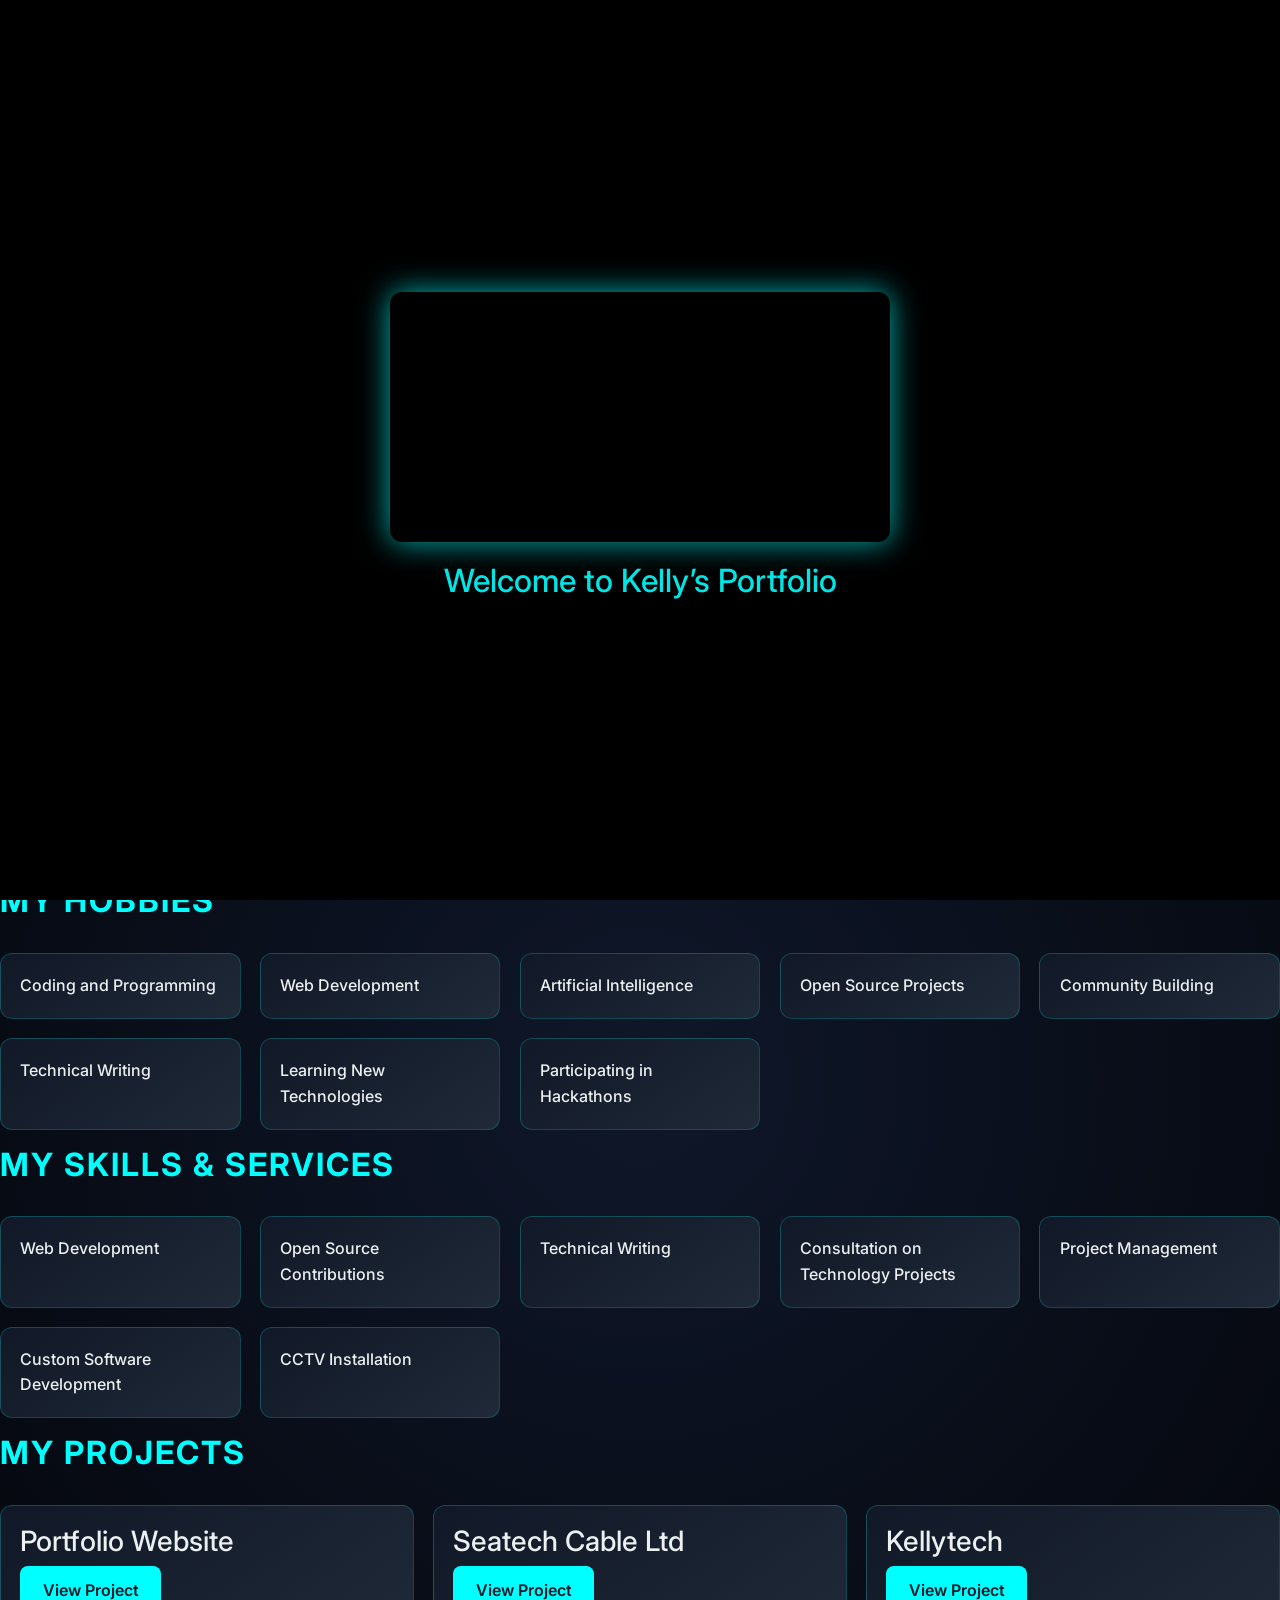
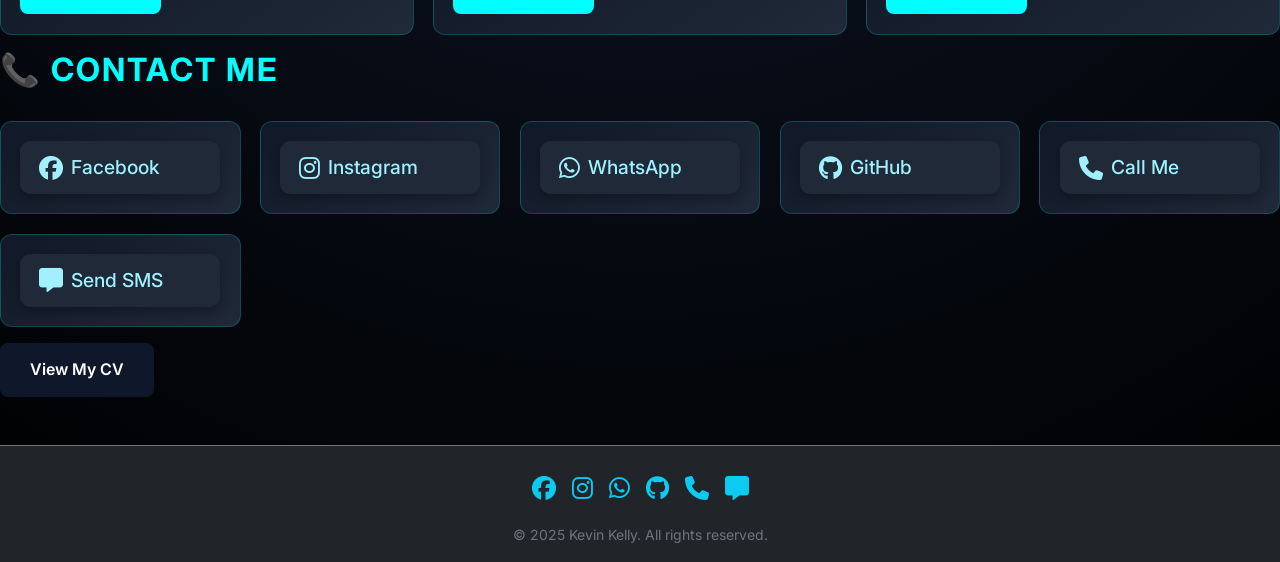
==== index.html @ 948d9d08 "Updated styling and fixed link issues" ====
<!DOCTYPE html>
<html lang="en">

<head>
    <meta charset="UTF-8" />
    <meta name="viewport" content="width=device-width, initial-scale=1.0" />
    <title>Kevin Kelly - Portfolio Home</title>

    <!-- Bootstrap CSS -->
    <link href="https://cdn.jsdelivr.net/npm/bootstrap@5.3.3/dist/css/bootstrap.min.css" rel="stylesheet">

    <!-- Font Awesome -->
    <link rel="stylesheet" href="https://cdnjs.cloudflare.com/ajax/libs/font-awesome/6.7.2/css/all.min.css" />

    <!-- External CSS -->
    <link rel="stylesheet" href="style.css" />
</head>

<body>

    <!-- Header -->
    <header class="header">
  <nav class="navbar navbar-expand-md navbar-dark bg-dark sticky-top">
    <div class="container-fluid">

        <div class="d-flex w-100 justify-content-between align-items-center">
            <div class="navbar-logo">WELCOME TO MY PROFILE</div>

            <button class="navbar-toggler" type="button"
                data-bs-toggle="collapse"
                data-bs-target="#navbarMenu"
                aria-controls="navbarMenu"
                aria-expanded="false"
                aria-label="Toggle navigation">
                <span class="navbar-toggler-icon"></span>
            </button>
        </div>

        <div class="collapse navbar-collapse justify-content-center" id="navbarMenu">
            <ul class="navbar-links navbar-nav mb-2 mb-md-0">
                <li class="nav-item"><a class="nav-link" href="index.html">Home</a></li>
                <li class="nav-item"><a class="nav-link" href="#about">About</a></li>
                <li class="nav-item"><a class="nav-link" href="#service">Services</a></li>
                <li class="nav-item"><a class="nav-link" href="#contact">Contact</a></li>
                <li class="nav-item"><a class="nav-link" href="#projects">Projects</a></li>
            </ul>
        </div>

    </div>
</nav>
    </header>

    <!-- Loading Screen -->
    <div id="loading-screen">
        <video class="rocket-video" autoplay muted playsinline>
            <source src="videos/rocket.mp4" type="video/mp4">
        </video>
        <h2>Welcome to Kelly’s Portfolio</h2>
    </div>

    <!-- Main Content -->
    <div id="main-content">

        <!-- Profile Section -->
        <section class="profile-section">
            <div class="container">
                <div class="ring">
                    <div class="center-image">
                        <img src="./images/kelly.jpg" alt="Kevin Kelly"
                            onerror="this.onerror=null;this.src='https://placehold.co/150x150/0f172a/0ff?text=K.K';">
                    </div>
                    <div class="tech-icons-wrapper">
                        <div class="tech">TW</div>
                        <div class="tech">JS</div>
                        <div class="tech">🐍</div>
                        <div class="tech">dj</div>
                        <div class="tech">⚛️</div>
                        <div class="tech">CSS</div>
                        <div class="tech">HTML</div>
                        <div class="tech">CCTV</div>
                        <div class="tech">React</div>
                    </div>
                </div>
            </div>
            <div class="me-profile">
                <h1>Kevin Kelly</h1>
                <h2 class="tagline">Front-End Developer & <br> CCTV Technician</h2>
                <p>Hello, I'm <strong>Kevin Kelly</strong> — a dedicated student passionate about
                    <strong>Software development</strong> and <strong>CCTV installation</strong>. This portfolio showcases my
                    skills and creativity.</p>
            </div>
        </section>

        <!-- Hobbies Section -->
        <section class="main-content" id="about">
            <h2>My Hobbies</h2>
            <ul>
                <li>Coding and Programming</li>
                <li>Web Development</li>
                <li>Artificial Intelligence</li>
                <li>Open Source Projects</li>
                <li>Community Building</li>
                <li>Technical Writing</li>
                <li>Learning New Technologies</li>
                <li>Participating in Hackathons</li>
            </ul>
        </section>

        <!-- Services Section -->
        <section class="main-content" id="service">
            <h2>My Skills & Services</h2>
            <ul>
                <li>Web Development</li>
                <li>Open Source Contributions</li>
                <li>Technical Writing</li>
                <li>Consultation on Technology Projects</li>
                <li>Project Management</li>
                <li>Custom Software Development</li>
                <li>CCTV Installation</li>
            </ul>
        </section>

        <!-- Projects Section -->
        <section class="main-content" id="projects">
            <h2>My Projects</h2>
            <ul class="project-list">
                <li>
                    <h3>Portfolio Website</h3>
                    <a href="https://danny-portfolio-steel.vercel.app/" class="project-link" target="_blank">View Project</a>
                </li>
                <li>
                    <h3>Seatech Cable Ltd</h3>
                    <a href="https://seatech.vercel.app/index.html" class="project-link" target="_blank">View Project</a>
                </li>
                 <li>
                    <h3>Kellytech</h3>
                    <a href="https://kellytech.vercel.app/index.html" class="project-link" target="_blank">View Project</a>
                </li>
            </ul>
        </section>

        <!-- Contact Section -->
      <section class="main-content" id="contact">
    <h2>📞 Contact Me</h2>

    <ul class="contact-list">
        <li>
            <a href="https://www.facebook.com/share/14JFNyBCnfv/" target="_blank">
                <i class="fa-brands fa-facebook"></i> Facebook
            </a>
        </li>

        <li>
            <a href="https://www.instagram.com/one_like_kelly" target="_blank">
                <i class="fa-brands fa-instagram"></i> Instagram
            </a>
        </li>

        <li>
            <a href="https://wa.me/254714199985" target="_blank">
                <i class="fa-brands fa-whatsapp"></i> WhatsApp
            </a>
        </li>

        <li>
            <a href="https://github.com/kevinkelly0456" target="_blank">
                <i class="fa-brands fa-github"></i> GitHub
            </a>
        </li>

        <li>
            <a href="tel:+254714199985">
                <i class="fa-solid fa-phone"></i> Call Me
            </a>
        </li>

        <li>
            <a href="sms:+254714199985?body=Hello Kevin, I saw your portfolio.">
                <i class="fa-solid fa-message"></i> Send SMS
            </a>
        </li>
    </ul>
</section>

        <!-- CV Button -->
        <section>
            <a href="cv.html" class="btn-cv" target="_blank">View My CV</a>
        </section>

</div> <!-- closes #main-content -->

<footer class="bg-dark text-light pt-4 pb-3 mt-5 border-top border-secondary">
    <div class="container text-center">

        <div class="d-flex flex-wrap justify-content-center gap-3 mb-3">

            <a href="https://www.facebook.com/share/14JFNyBCnfv/" target="_blank" class="text-info fs-4">
                <i class="fa-brands fa-facebook"></i>
            </a>

            <a href="https://www.instagram.com/one_like_kelly" target="_blank" class="text-info fs-4">
                <i class="fa-brands fa-instagram"></i>
            </a>

            <a href="https://wa.me/254714199985" target="_blank" class="text-info fs-4">
                <i class="fa-brands fa-whatsapp"></i>
            </a>

            <a href="https://github.com/kevinkelly0456" target="_blank" class="text-info fs-4">
                <i class="fa-brands fa-github"></i>
            </a>

            <a href="tel:+254714199985" class="text-info fs-4">
                <i class="fa-solid fa-phone"></i>
            </a>

            <a href="sms:+254714199985" class="text-info fs-4">
                <i class="fa-solid fa-message"></i>
            </a>

        </div>

        <p class="small text-secondary mb-0">
            &copy; 2025 Kevin Kelly. All rights reserved.
        </p>

    </div>
</footer>

    </div>

    <!-- Bootstrap JS -->
    <script src="https://cdn.jsdelivr.net/npm/bootstrap@5.3.3/dist/js/bootstrap.bundle.min.js"></script>

    <!-- Tech Icons Ring & Loading Screen -->
    <script>
        document.addEventListener('DOMContentLoaded', () => {
            const techIconsFrame = document.querySelector('.tech-icons-wrapper');
            const techIcons = techIconsFrame.querySelectorAll('.tech');
            const numIcons = techIcons.length;
            const ringRadius = 280 / 2;
            const iconSize = 60;
            const placementRadius = ringRadius - (iconSize / 2) - 5;

            techIcons.forEach((icon, index) => {
                const angle = (index / numIcons) * 2 * Math.PI;
                const x = placementRadius * Math.cos(angle);
                const y = placementRadius * Math.sin(angle);
                icon.style.left = `calc(50% + ${x}px)`;
                icon.style.top = `calc(50% + ${y}px)`;
                icon.style.transform = "translate(-50%, -50%)";
            });
        });

        window.addEventListener("load", () => {
            const loading = document.getElementById("loading-screen");
            const main = document.getElementById("main-content");
            setTimeout(() => {
                loading.style.opacity = 0;
                setTimeout(() => {
                    loading.style.display = "none";
                    main.style.display = "block";
                }, 800);
            }, 3000);
        });
    </script>

</body>
</html>
---- style.css ----
@import url('https://fonts.googleapis.com/css2?family=Inter:wght@300;400;600;700&display=swap');

* {
    margin: 0;
    padding: 0;
    box-sizing: border-box;
}

body {
    background: radial-gradient(circle, #0f172a, #000);
    color: #ecf0f1;
    font-family: 'Inter', sans-serif;
    line-height: 1.6;
    min-height: 100vh;
    display: flex;
    flex-direction: column;
    overflow-x: hidden;
}

/* ================= NAVBAR ================= */

.navbar-logo {
    font-size: 1.8rem;
    font-weight: 700;
    color: #0ff;
}

/* Mobile collapse fix */
@media (max-width: 767px) {
    .navbar-collapse {
        background-color: #212529;
        padding: 1rem;
        text-align: center;
    }
}

/* ================= PROFILE SECTION ================= */

.profile-section {
    padding: 3rem 1rem;
    display: flex;
    flex-direction: column;
    align-items: center;
    gap: 3rem;
}

/* Ring */
.ring {
    position: relative;
    width: 280px;
    height: 280px;
    border-radius: 50%;
    border: 5px solid #0ff;
    display: flex;
    justify-content: center;
    align-items: center;
    box-shadow: 0 0 30px rgba(0, 255, 255, 0.6);
    animation: rotateRing 60s linear infinite;
}

/* Center Image */
.center-image {
    width: 150px;
    height: 150px;
    border-radius: 50%;
    overflow: hidden;
    border: 3px solid #0ff;
    box-shadow: 0 0 20px rgba(0, 255, 255, 0.6);
    z-index: 2;
}

.center-image img {
    width: 100%;
    height: 100%;
    object-fit: cover;
}

/* Tech Icons Around Ring */
.tech-icons-wrapper {
    position: absolute;
    width: 100%;
    height: 100%;
}

.tech {
    position: absolute;
    width: 55px;
    height: 55px;
    background: #0d1b2a;
    border: 2px solid #0ff;
    border-radius: 50%;
    color: #0ff;
    display: flex;
    justify-content: center;
    align-items: center;
    box-shadow: 0 0 15px rgba(0, 255, 255, 0.4);
    font-size: 1.1rem;
    transition: 0.3s ease;
}

.tech:hover {
    transform: scale(1.2);
    box-shadow: 0 0 25px #0ff;
}

/* Equal distribution around ring */
.tech:nth-child(1) { transform: rotate(0deg) translate(140px) rotate(0deg); }
.tech:nth-child(2) { transform: rotate(45deg) translate(140px) rotate(-45deg); }
.tech:nth-child(3) { transform: rotate(90deg) translate(140px) rotate(-90deg); }
.tech:nth-child(4) { transform: rotate(135deg) translate(140px) rotate(-135deg); }
.tech:nth-child(5) { transform: rotate(180deg) translate(140px) rotate(-180deg); }
.tech:nth-child(6) { transform: rotate(225deg) translate(140px) rotate(-225deg); }
.tech:nth-child(7) { transform: rotate(270deg) translate(140px) rotate(-270deg); }
.tech:nth-child(8) { transform: rotate(315deg) translate(140px) rotate(-315deg); }

/* ================= CONTENT SECTIONS ================= */

/* ================= MAIN CONTENT (HOBBIES STYLE) ================= */

.main-content h2 {
    font-size: 2rem;
    font-weight: 700;
    margin-bottom: 2rem;
    text-transform: uppercase;
    letter-spacing: 2px;
    color: #0ff;
}

.main-content ul {
    display: grid;
    grid-template-columns: repeat(auto-fit, minmax(220px, 1fr));
    gap: 1.2rem;
    padding: 0;
    list-style: none;
}

.main-content ul li {
    background: linear-gradient(145deg, #111827, #1f2937);
    padding: 1.2rem;
    border-radius: 12px;
    border: 1px solid rgba(0, 255, 255, 0.2);
    font-weight: 500;
    transition: all 0.3s ease;
    position: relative;
}

.main-content ul li:hover {
    transform: translateY(-6px);
    border-color: #0ff;
    box-shadow: 0 0 20px rgba(0, 255, 255, 0.4);
}

/* ================= LOADING SCREEN ================= */

#loading-screen {
    position: fixed;
    inset: 0;
    background: black;
    display: flex;
    flex-direction: column;
    justify-content: center;
    align-items: center;
    color: #00e6e6;
    z-index: 9999;
    transition: opacity 0.8s ease;
}

.rocket-video {
    width: 500px;
    max-width: 90%;
    border-radius: 12px;
    box-shadow: 0 0 30px rgba(0, 255, 255, 0.7);
    margin-bottom: 20px;
}

/* ================= FOOTER ================= */

footer a {
    transition: 0.3s ease;
}

footer a:hover {
    transform: scale(1.2);
}

/* ================= ANIMATION ================= */

@keyframes rotateRing {
    from { transform: rotate(0deg); }
    to { transform: rotate(360deg); }
}

/* ================= RESPONSIVE ================= */

@media (max-width: 768px) {
    .ring {
        width: 220px;
        height: 220px;
    }

    .center-image {
        width: 120px;
        height: 120px;
    }

    .tech {
        width: 40px;
        height: 40px;
        font-size: 0.9rem;
    }

    .tech:nth-child(1) { transform: rotate(0deg) translate(110px) rotate(0deg); }
    .tech:nth-child(2) { transform: rotate(45deg) translate(110px) rotate(-45deg); }
    .tech:nth-child(3) { transform: rotate(90deg) translate(110px) rotate(-90deg); }
    .tech:nth-child(4) { transform: rotate(135deg) translate(110px) rotate(-135deg); }
    .tech:nth-child(5) { transform: rotate(180deg) translate(110px) rotate(-180deg); }
    .tech:nth-child(6) { transform: rotate(225deg) translate(110px) rotate(-225deg); }
    .tech:nth-child(7) { transform: rotate(270deg) translate(110px) rotate(-270deg); }
    .tech:nth-child(8) { transform: rotate(315deg) translate(110px) rotate(-315deg); }
}



/* ================= ME PROFILE ================= */
.me-profile {
    text-align: center;
    padding: 3rem 1rem;
    background: linear-gradient(to right, #0d1b2a, #1f2937); /* dark gradient */
    color: #f0f9ff; /* light text */
    border-radius: 12px;
    margin: 2rem auto;
    max-width: 800px;
    box-shadow: 0 8px 20px rgba(0, 0, 0, 0.4);
}

.me-profile h1 {
    font-size: 3rem;
    font-weight: 800;
    margin-bottom: 0.5rem;
    color: #00e6e6; /* neon cyan accent */
    text-shadow: 0 0 5px #0ff, 0 0 5px #0ff;
}

.me-profile .tagline {
    font-size: 1.5rem;
    font-weight: 500;
    margin-bottom: 1.5rem;
    color: #a0f0ff;
    line-height: 1.3;
}

.me-profile p {
    font-size: 1.1rem;
    color: #e0f7ff;
    max-width: 700px;
    margin: 0 auto;
    line-height: 1.6;
}

.me-profile strong {
    color: #00ffff; /* emphasize skills */
    font-weight: 600;
}














/* ================= PROJECT LINKS GLOW ================= */
.project-link {
    display: inline-block;
    padding: 0.7rem 1.4rem;
    background: #0ff; /* neon cyan base */
    color: #0d1b2a; /* dark text */
    font-weight: 600;
    border-radius: 8px;
    box-shadow: 0 0 10px #0ff, 0 0 6px #0ff, ;
    text-decoration: none;
    transition: all 0.3s ease-in-out;
    animation: neonPulse 2s infinite alternate;
}

.project-link:hover {
    background: #00e6e6; /* brighter neon on hover */
    transform: translateY(-3px);
    box-shadow: 0 0 20px #00e6e6, 0 0 30px #00e6e6, 0 0 40px #00e6e6;
}

/* Neon pulse animation */
@keyframes neonPulse {
    0% {
        box-shadow: 0 0 5px #0ff, 0 0 10px #0ff, 0 0 15px #0ff;
    }
    50% {
        box-shadow: 0 0 15px #0ff, 0 0 25px #0ff, 0 0 35px #0ff;
    }
    100% {
        box-shadow: 0 0 10px #0ff, 0 0 20px #0ff, 0 0 30px #0ff;
    }
}






/* ================= CONTACT LINKS ================= */
.contact-list a {
    display: flex;
    align-items: center;
    gap: 0.5rem;
    text-decoration: none;
    font-size: 1.2rem;
    color: #a0f0ff;
    background: #1f2937; /* subtle card background */
    padding: 0.7rem 1.2rem;
    border-radius: 10px;
    transition: all 0.3s ease;
    box-shadow: 0 4px 12px rgba(0, 0, 0, 0.3);
}

.contact-list a i {
    font-size: 1.5rem;
}

.contact-list a:hover {
    background: #00ffff;
    color: #0f172a;
    transform: translateY(-3px) scale(1.05);
    box-shadow: 0 6px 18px rgba(0, 255, 255, 0.5);
}




.btn-cv {
    display: inline-block;
    padding: 12px 28px;
    background-color: #0f172a; /* dark blue/black */
    color: #fff; /* white text */
    font-size: 1rem;
    font-weight: 600;
    text-decoration: none;
    border-radius: 8px;
    border: 2px solid #0f172a;
    transition: all 0.3s ease;
}

.btn-cv:hover {
    background-color: #fff; /* white background */
    color: #0f172a;         /* dark text */
    border-color: #0f172a;  
    transform: translateY(-2px); /* subtle lift effect */
}

.btn-cv:active {
    transform: translateY(0);
    box-shadow: none;
}
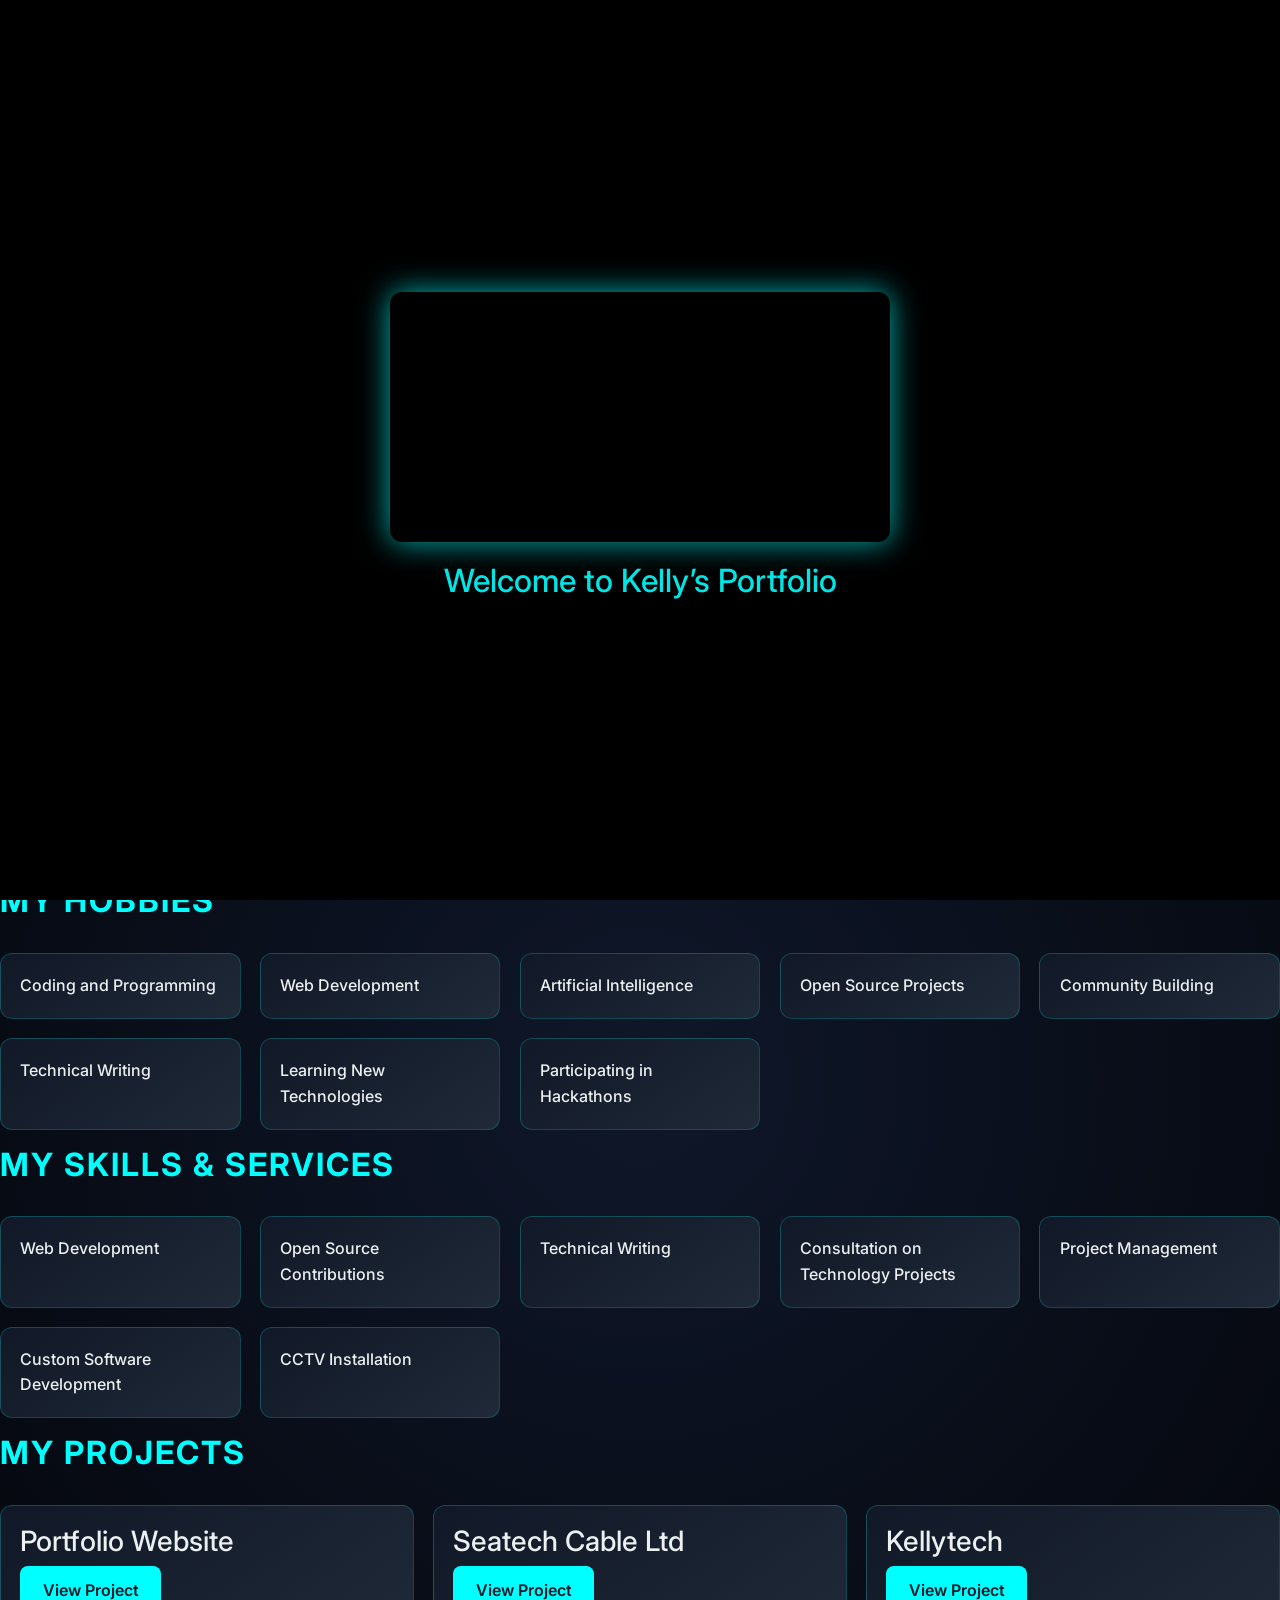
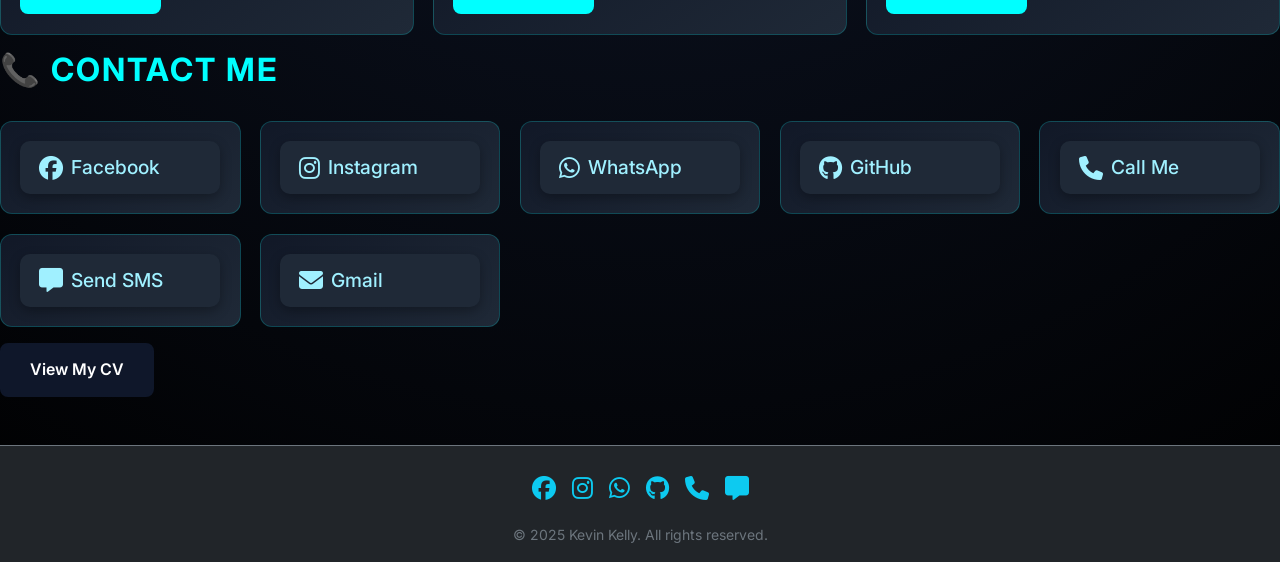
==== commit 5e7859ec: "Updated contact section with professional email link and security improvements" ====
--- a/index.html
+++ b/index.html
@@ -14,6 +14,7 @@
 
     <!-- External CSS -->
     <link rel="stylesheet" href="style.css" />
+    <link rel="icon" type="image/x-icon" href="favicon.ico">
 </head>
 
 <body>
@@ -69,17 +70,17 @@
                         <img src="./images/kelly.jpg" alt="Kevin Kelly"
                             onerror="this.onerror=null;this.src='https://placehold.co/150x150/0f172a/0ff?text=K.K';">
                     </div>
-                    <div class="tech-icons-wrapper">
-                        <div class="tech">TW</div>
-                        <div class="tech">JS</div>
-                        <div class="tech">🐍</div>
-                        <div class="tech">dj</div>
-                        <div class="tech">⚛️</div>
-                        <div class="tech">CSS</div>
-                        <div class="tech">HTML</div>
-                        <div class="tech">CCTV</div>
-                        <div class="tech">React</div>
-                    </div>
+                   <div class="tech-icons-wrapper">
+    <div class="tech"><i class="fa-brands fa-js"></i></div>
+    <div class="tech"><i class="fa-brands fa-python"></i></div>
+    <div class="tech"><i class="fa-brands fa-react"></i></div>
+    <div class="tech"><i class="fa-brands fa-css3-alt"></i></div>
+    <div class="tech"><i class="fa-brands fa-html5"></i></div>
+    <div class="tech"><i class="fa-brands fa-github"></i></div>
+    <div class="tech"><i class="fa-solid fa-video"></i></div>
+    <div class="tech"><i class="fa-brands fa-bootstrap"></i></div>
+    <div class="tech"><i class="fa-solid fa-code"></i></div>
+</div>
                 </div>
             </div>
             <div class="me-profile">
@@ -179,6 +180,13 @@
                 <i class="fa-solid fa-message"></i> Send SMS
             </a>
         </li>
+
+   <li>
+        <a href="mailto:kevinkellyk194@gmail.com?subject=Portfolio%20Inquiry&body=Hello%20Kevin,%20I%20visited%20your%20portfolio%20and%20would%20like%20to%20connect." >
+            <i class="fa-solid fa-envelope"></i> Gmail
+        </a>
+    </li>
+
     </ul>
 </section>
 
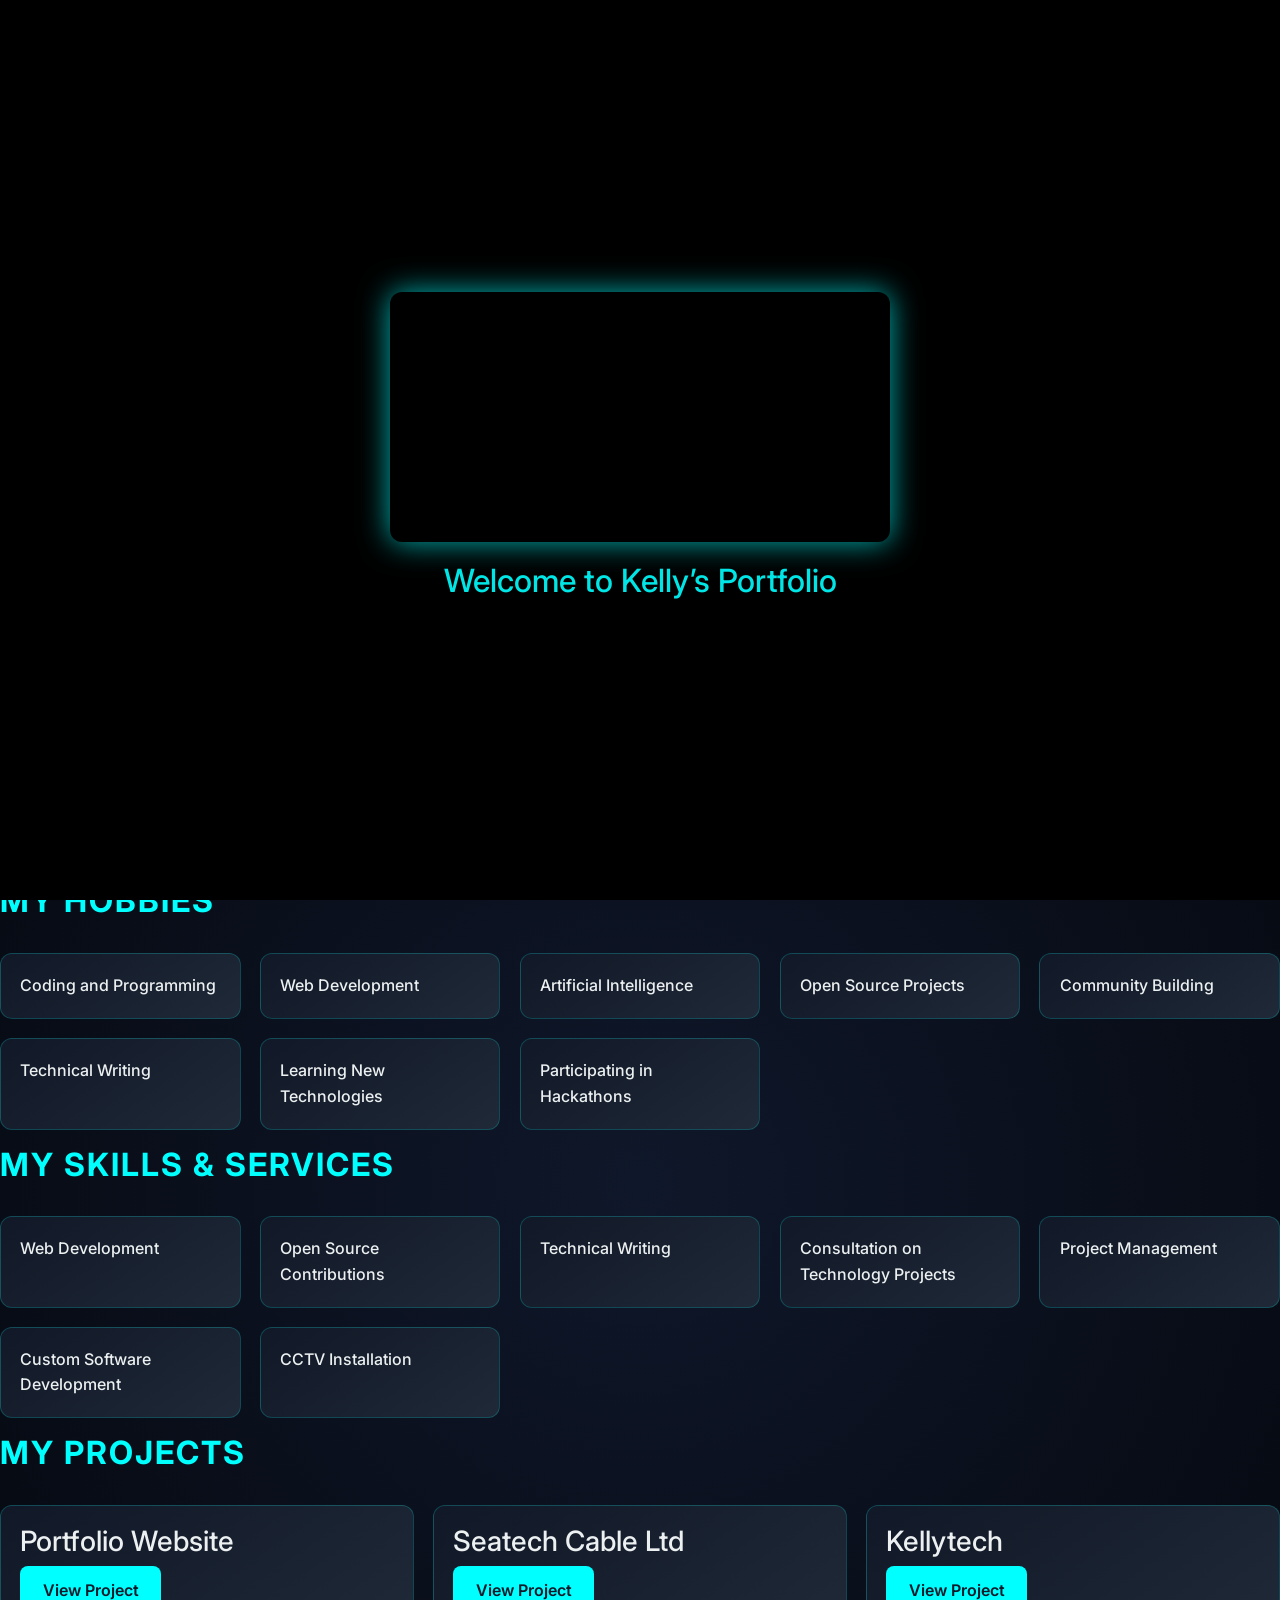
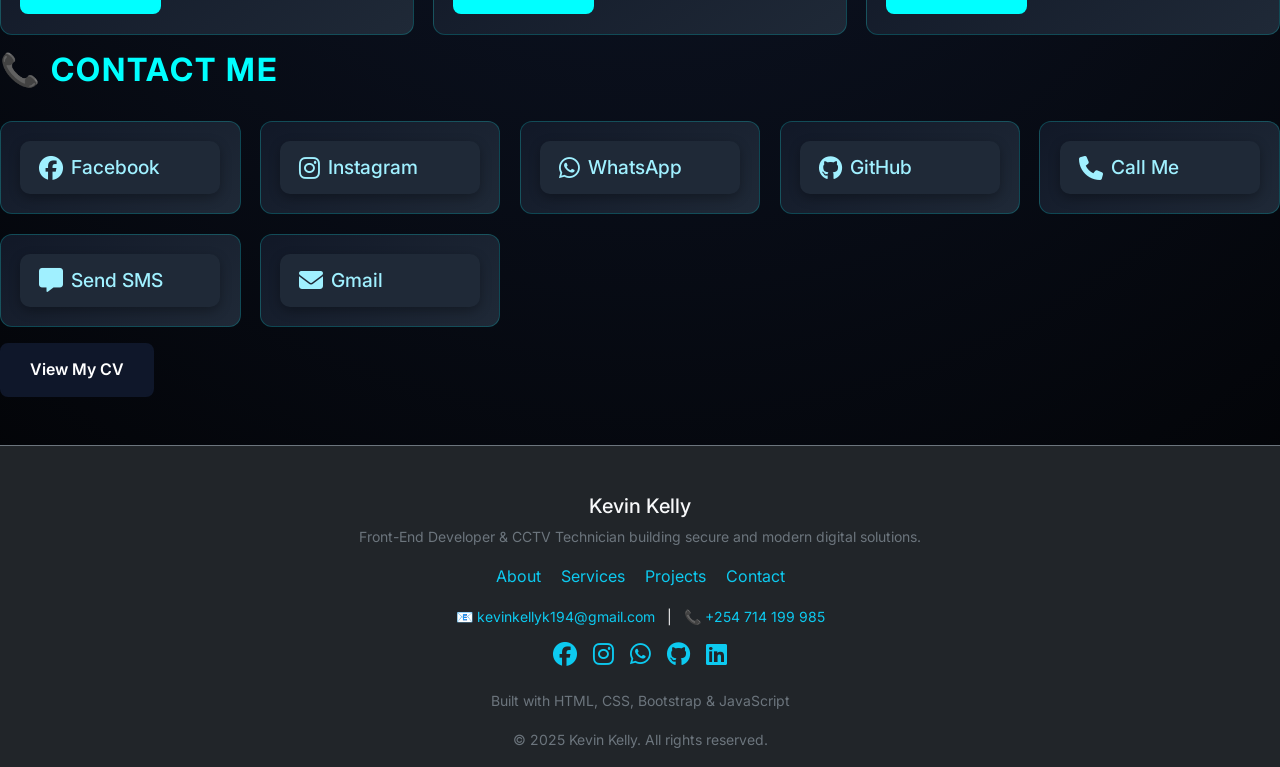
==== commit 47c5f716: "Production optimization, footer & contact improvements, SEO meta tag, console cleanup" ====
--- a/index.html
+++ b/index.html
@@ -15,6 +15,7 @@
     <!-- External CSS -->
     <link rel="stylesheet" href="style.css" />
     <link rel="icon" type="image/x-icon" href="favicon.ico">
+    <link rel="icon" href="images/favicon.ico" type="image/x-icon">
 </head>
 
 <body>
@@ -87,7 +88,7 @@
                 <h1>Kevin Kelly</h1>
                 <h2 class="tagline">Front-End Developer & <br> CCTV Technician</h2>
                 <p>Hello, I'm <strong>Kevin Kelly</strong> — a dedicated student passionate about
-                    <strong>Software development</strong> and <strong>CCTV installation</strong>. This portfolio showcases my
+                    <strong>Software development</strong> and <strong>CCTV installation</strong>. This portfolio showcases my <strong>UX/UI</strong>
                     skills and creativity.</p>
             </div>
         </section>
@@ -197,9 +198,35 @@
 
 </div> <!-- closes #main-content -->
 
-<footer class="bg-dark text-light pt-4 pb-3 mt-5 border-top border-secondary">
+<footer class="bg-dark text-light pt-5 pb-3 mt-5 border-top border-secondary">
     <div class="container text-center">
 
+        <!-- Short Tagline -->
+        <h5 class="mb-2">Kevin Kelly</h5>
+        <p class="text-secondary small">
+            Front-End Developer & CCTV Technician building secure and modern digital solutions.
+        </p>
+
+        <!-- Quick Links -->
+        <div class="mb-3">
+            <a href="#about" class="text-info text-decoration-none me-3">About</a>
+            <a href="#service" class="text-info text-decoration-none me-3">Services</a>
+            <a href="#projects" class="text-info text-decoration-none me-3">Projects</a>
+            <a href="#contact" class="text-info text-decoration-none">Contact</a>
+        </div>
+
+        <!-- Contact Info -->
+        <p class="small mb-2">
+            📧 <a href="mailto:kevinkellyk194@gmail.com" class="text-info text-decoration-none">
+                kevinkellyk194@gmail.com
+            </a>
+            &nbsp; | &nbsp;
+            📞 <a href="tel:+254714199985" class="text-info text-decoration-none">
+                +254 714 199 985
+            </a>
+        </p>
+
+        <!-- Social Icons -->
         <div class="d-flex flex-wrap justify-content-center gap-3 mb-3">
 
             <a href="https://www.facebook.com/share/14JFNyBCnfv/" target="_blank" class="text-info fs-4">
@@ -218,16 +245,18 @@
                 <i class="fa-brands fa-github"></i>
             </a>
 
-            <a href="tel:+254714199985" class="text-info fs-4">
-                <i class="fa-solid fa-phone"></i>
-            </a>
-
-            <a href="sms:+254714199985" class="text-info fs-4">
-                <i class="fa-solid fa-message"></i>
+            <a href="https://www.linkedin.com/in/kevin-kelly-14465a2b0" target="_blank" class="text-info fs-4">
+                <i class="fa-brands fa-linkedin"></i>
             </a>
 
         </div>
 
+        <!-- Tech Credit -->
+        <p class="small text-secondary">
+            Built with HTML, CSS, Bootstrap & JavaScript
+        </p>
+
+        <!-- Copyright -->
         <p class="small text-secondary mb-0">
             &copy; 2025 Kevin Kelly. All rights reserved.
         </p>
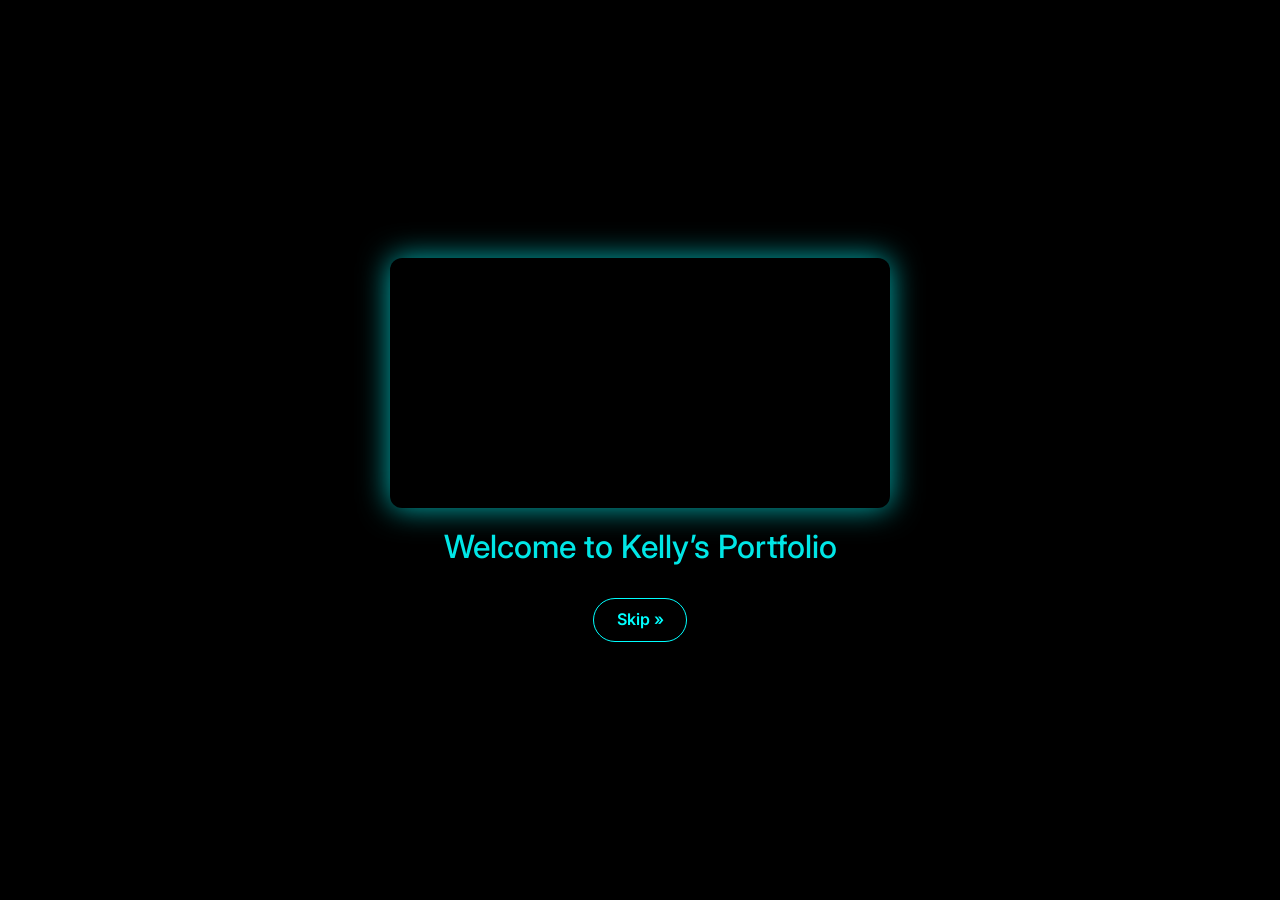
==== commit 2f051673: "Optimize portfolio: fix CSS/HTML bugs, CV page, and add interactive features - Fixed invalid box-sha" ====
--- a/index.html
+++ b/index.html
@@ -14,11 +14,13 @@
 
     <!-- External CSS -->
     <link rel="stylesheet" href="style.css" />
-    <link rel="icon" type="image/x-icon" href="favicon.ico">
-    <link rel="icon" href="images/favicon.ico" type="image/x-icon">
+    <link rel="icon" type="image/jpeg" href="images/kelly.jpg">
 </head>
 
 <body>
+
+    <!-- Scroll Progress Bar -->
+    <div id="scroll-progress"></div>
 
     <!-- Header -->
     <header class="header">
@@ -58,6 +60,7 @@
             <source src="videos/rocket.mp4" type="video/mp4">
         </video>
         <h2>Welcome to Kelly’s Portfolio</h2>
+        <button id="skip-loading" class="skip-btn">Skip »</button>
     </div>
 
     <!-- Main Content -->
@@ -72,21 +75,21 @@
                             onerror="this.onerror=null;this.src='https://placehold.co/150x150/0f172a/0ff?text=K.K';">
                     </div>
                    <div class="tech-icons-wrapper">
-    <div class="tech"><i class="fa-brands fa-js"></i></div>
-    <div class="tech"><i class="fa-brands fa-python"></i></div>
-    <div class="tech"><i class="fa-brands fa-react"></i></div>
-    <div class="tech"><i class="fa-brands fa-css3-alt"></i></div>
-    <div class="tech"><i class="fa-brands fa-html5"></i></div>
-    <div class="tech"><i class="fa-brands fa-github"></i></div>
-    <div class="tech"><i class="fa-solid fa-video"></i></div>
-    <div class="tech"><i class="fa-brands fa-bootstrap"></i></div>
-    <div class="tech"><i class="fa-solid fa-code"></i></div>
+    <div class="tech" title="JavaScript"><i class="fa-brands fa-js"></i></div>
+    <div class="tech" title="Python"><i class="fa-brands fa-python"></i></div>
+    <div class="tech" title="React"><i class="fa-brands fa-react"></i></div>
+    <div class="tech" title="CSS3"><i class="fa-brands fa-css3-alt"></i></div>
+    <div class="tech" title="HTML5"><i class="fa-brands fa-html5"></i></div>
+    <div class="tech" title="GitHub"><i class="fa-brands fa-github"></i></div>
+    <div class="tech" title="CCTV & Video"><i class="fa-solid fa-video"></i></div>
+    <div class="tech" title="Bootstrap"><i class="fa-brands fa-bootstrap"></i></div>
+    <div class="tech" title="Coding"><i class="fa-solid fa-code"></i></div>
 </div>
                 </div>
             </div>
             <div class="me-profile">
                 <h1>Kevin Kelly</h1>
-                <h2 class="tagline">Front-End Developer & <br> CCTV Technician</h2>
+                <h2 class="tagline"><span id="typed-1"></span><span class="type-cursor" id="caret-1"></span><br><span id="typed-2"></span><span class="type-cursor" id="caret-2"></span></h2>
                 <p>Hello, I'm <strong>Kevin Kelly</strong> — a dedicated student passionate about
                     <strong>Software development</strong> and <strong>CCTV installation</strong>. This portfolio showcases my <strong>UX/UI</strong>
                     skills and creativity.</p>
@@ -258,47 +261,158 @@
 
         <!-- Copyright -->
         <p class="small text-secondary mb-0">
-            &copy; 2025 Kevin Kelly. All rights reserved.
+            &copy; <span id="year">2025</span> Kevin Kelly. All rights reserved.
         </p>
 
     </div>
 </footer>
 
-    </div>
+    <!-- Back To Top Button -->
+    <button id="back-to-top" aria-label="Back to top" title="Back to top">
+        <i class="fa-solid fa-arrow-up"></i>
+    </button>
 
     <!-- Bootstrap JS -->
     <script src="https://cdn.jsdelivr.net/npm/bootstrap@5.3.3/dist/js/bootstrap.bundle.min.js"></script>
 
     <!-- Tech Icons Ring & Loading Screen -->
     <script>
+    <!-- Portfolio Script -->
+    <script>
         document.addEventListener('DOMContentLoaded', () => {
-            const techIconsFrame = document.querySelector('.tech-icons-wrapper');
-            const techIcons = techIconsFrame.querySelectorAll('.tech');
-            const numIcons = techIcons.length;
-            const ringRadius = 280 / 2;
-            const iconSize = 60;
-            const placementRadius = ringRadius - (iconSize / 2) - 5;
-
-            techIcons.forEach((icon, index) => {
-                const angle = (index / numIcons) * 2 * Math.PI;
-                const x = placementRadius * Math.cos(angle);
-                const y = placementRadius * Math.sin(angle);
-                icon.style.left = `calc(50% + ${x}px)`;
-                icon.style.top = `calc(50% + ${y}px)`;
-                icon.style.transform = "translate(-50%, -50%)";
-            });
-        });
-
-        window.addEventListener("load", () => {
-            const loading = document.getElementById("loading-screen");
-            const main = document.getElementById("main-content");
-            setTimeout(() => {
+            const reduceMotion = window.matchMedia('(prefers-reduced-motion: reduce)').matches;
+
+            /* ---------- Footer Year ---------- */
+            const yearEl = document.getElementById('year');
+            if (yearEl) yearEl.textContent = new Date().getFullYear();
+
+            /* ---------- Tech Icon Ring (responsive placement) ---------- */
+            const ring = document.querySelector('.ring');
+            const techIcons = document.querySelectorAll('.tech');
+            const placeIcons = () => {
+                if (!ring || !techIcons.length) return;
+                const iconSize = techIcons[0].offsetWidth || 55;
+                const radius = ring.offsetWidth / 2 - iconSize / 2 - 4;
+                if (radius <= 0) return; // ring hidden (still loading)
+                techIcons.forEach((icon, index) => {
+                    const angle = (index / techIcons.length) * 2 * Math.PI - Math.PI / 2;
+                    icon.style.left = `calc(50% + ${radius * Math.cos(angle)}px)`;
+                    icon.style.top = `calc(50% + ${radius * Math.sin(angle)}px)`;
+                });
+            };
+            placeIcons();
+            window.addEventListener('resize', placeIcons);
+            if (window.ResizeObserver && ring) new ResizeObserver(placeIcons).observe(ring);
+
+            /* ---------- Loading Screen ---------- */
+            const loading = document.getElementById('loading-screen');
+            const main = document.getElementById('main-content');
+            const skipBtn = document.getElementById('skip-loading');
+            let dismissed = false;
+            document.body.style.overflow = 'hidden'; // no scrolling behind the loader
+
+            const hideLoader = () => {
+                if (dismissed) return;
+                dismissed = true;
+                document.body.style.overflow = '';
                 loading.style.opacity = 0;
-                setTimeout(() => {
-                    loading.style.display = "none";
-                    main.style.display = "block";
-                }, 800);
-            }, 3000);
+                main.style.display = 'block';
+                requestAnimationFrame(() => main.classList.add('visible'));
+                setTimeout(() => loading.remove(), 800);
+                placeIcons(); // ring is measurable now that content is visible
+            };
+
+            if (skipBtn) skipBtn.addEventListener('click', hideLoader);
+            window.addEventListener('load', () => setTimeout(hideLoader, 2200));
+
+            /* ---------- Typing Effect ---------- */
+            const typeLine = (id, text, done) => {
+                const el = document.getElementById(id);
+                if (!el) { if (done) done(); return; }
+                let i = 0;
+                const tick = () => {
+                    el.textContent = text.slice(0, ++i);
+                    if (i < text.length) setTimeout(tick, 70);
+                    else if (done) done();
+                };
+                tick();
+            };
+
+            const startTyping = () => {
+                const c1 = document.getElementById('caret-1');
+                const c2 = document.getElementById('caret-2');
+                if (reduceMotion) {
+                    const t1 = document.getElementById('typed-1');
+                    const t2 = document.getElementById('typed-2');
+                    if (t1) t1.textContent = 'Front-End Developer &';
+                    if (t2) t2.textContent = 'CCTV Technician';
+                    if (c1) c1.classList.add('done');
+                    if (c2) c2.classList.add('done');
+                    return;
+                }
+                if (c1) c1.classList.add('on');
+                typeLine('typed-1', 'Front-End Developer &', () => {
+                    if (c1) c1.classList.add('done');
+                    if (c2) c2.classList.add('on');
+                    typeLine('typed-2', 'CCTV Technician', null);
+                });
+            };
+            setTimeout(startTyping, 500);
+
+            /* ---------- Scroll: progress bar, back-to-top, scrollspy ---------- */
+            const bar = document.getElementById('scroll-progress');
+
+            const topBtn = document.getElementById('back-to-top');
+            const navLinks = Array.from(document.querySelectorAll('.navbar-nav .nav-link'));
+            const sections = ['about', 'service', 'projects', 'contact']
+                .map(id => document.getElementById(id))
+                .filter(Boolean);
+
+            const setActiveLink = () => {
+                const pos = window.scrollY + 150;
+                let currentId = '';
+                sections.forEach(s => { if (s.offsetTop <= pos) currentId = s.id; });
+                navLinks.forEach(link => {
+                    link.classList.toggle('active', link.getAttribute('href') === `#${currentId}`);
+                });
+            };
+
+            const onScroll = () => {
+                const doc = document.documentElement;
+                const max = doc.scrollHeight - window.innerHeight;
+                if (bar) bar.style.width = (max > 0 ? (window.scrollY / max) * 100 : 0) + '%';
+                if (topBtn) topBtn.classList.toggle('show', window.scrollY > 400);
+                setActiveLink();
+            };
+
+            window.addEventListener('scroll', onScroll, { passive: true });
+            onScroll();
+
+            if (topBtn) {
+                topBtn.addEventListener('click', () =>
+                    window.scrollTo({ top: 0, behavior: reduceMotion ? 'auto' : 'smooth' })
+                );
+            }
+
+            /* ---------- Reveal On Scroll ---------- */
+            const revealTargets = [
+                ...document.querySelectorAll('.main-content, .me-profile')
+            ];
+            const cvBtn = document.querySelector('.btn-cv');
+            if (cvBtn && cvBtn.parentElement && !revealTargets.includes(cvBtn.parentElement)) {
+                revealTargets.push(cvBtn.parentElement);
+            }
+            if ('IntersectionObserver' in window && !reduceMotion) {
+                const io = new IntersectionObserver((entries) => {
+                    entries.forEach(entry => {
+                        if (entry.isIntersecting) {
+                            entry.target.classList.add('revealed');
+                            io.unobserve(entry.target);
+                        }
+                    });
+                }, { threshold: 0.1 });
+                revealTargets.forEach(el => { el.classList.add('reveal'); io.observe(el); });
+            }
         });
     </script>
 
--- a/style.css
+++ b/style.css
@@ -1,9 +1,27 @@
 @import url('https://fonts.googleapis.com/css2?family=Inter:wght@300;400;600;700&display=swap');
+
+html {
+    scroll-behavior: smooth;
+    scroll-padding-top: 80px;
+}
 
 * {
     margin: 0;
     padding: 0;
     box-sizing: border-box;
+}
+
+/* ================= SCROLL PROGRESS BAR ================= */
+
+#scroll-progress {
+    position: fixed;
+    top: 0;
+    left: 0;
+    height: 3px;
+    width: 0%;
+    background: linear-gradient(90deg, #0ff, #00e6e6);
+    box-shadow: 0 0 10px #0ff;
+    z-index: 10001;
 }
 
 body {
@@ -32,6 +50,17 @@
         padding: 1rem;
         text-align: center;
     }
+}
+
+.navbar-nav .nav-link {
+    position: relative;
+    transition: color 0.3s ease;
+}
+
+.navbar-nav .nav-link:hover,
+.navbar-nav .nav-link.active {
+    color: #0ff !important;
+    text-shadow: 0 0 8px rgba(0, 255, 255, 0.7);
 }
 
 /* ================= PROFILE SECTION ================= */
@@ -80,8 +109,12 @@
     position: absolute;
     width: 100%;
     height: 100%;
-}
-
+    top: 0;
+    left: 0;
+}
+
+/* NOTE: icon positions are set by JavaScript (responsive, supports any number
+   of icons). Icons counter-rotate so they stay upright while the ring spins. */
 .tech {
     position: absolute;
     width: 55px;
@@ -95,23 +128,35 @@
     align-items: center;
     box-shadow: 0 0 15px rgba(0, 255, 255, 0.4);
     font-size: 1.1rem;
-    transition: 0.3s ease;
+    cursor: pointer;
+    animation: counterRotate 60s linear infinite;
+}
+
+.tech i {
+    transition: transform 0.3s ease;
 }
 
 .tech:hover {
-    transform: scale(1.2);
     box-shadow: 0 0 25px #0ff;
 }
 
-/* Equal distribution around ring */
-.tech:nth-child(1) { transform: rotate(0deg) translate(140px) rotate(0deg); }
-.tech:nth-child(2) { transform: rotate(45deg) translate(140px) rotate(-45deg); }
-.tech:nth-child(3) { transform: rotate(90deg) translate(140px) rotate(-90deg); }
-.tech:nth-child(4) { transform: rotate(135deg) translate(140px) rotate(-135deg); }
-.tech:nth-child(5) { transform: rotate(180deg) translate(140px) rotate(-180deg); }
-.tech:nth-child(6) { transform: rotate(225deg) translate(140px) rotate(-225deg); }
-.tech:nth-child(7) { transform: rotate(270deg) translate(140px) rotate(-270deg); }
-.tech:nth-child(8) { transform: rotate(315deg) translate(140px) rotate(-315deg); }
+.tech:hover i {
+    transform: scale(1.35);
+}
+
+@keyframes counterRotate {
+    from { transform: translate(-50%, -50%) rotate(0deg); }
+    to   { transform: translate(-50%, -50%) rotate(-360deg); }
+}
+
+/* ================= CONTENT SECTIONS ================= */
+
+.main-content {
+    max-width: 900px;
+    margin: 0 auto;
+    padding: 2.5rem 1.5rem;
+    width: 100%;
+}
 
 /* ================= CONTENT SECTIONS ================= */
 
@@ -208,15 +253,6 @@
         height: 40px;
         font-size: 0.9rem;
     }
-
-    .tech:nth-child(1) { transform: rotate(0deg) translate(110px) rotate(0deg); }
-    .tech:nth-child(2) { transform: rotate(45deg) translate(110px) rotate(-45deg); }
-    .tech:nth-child(3) { transform: rotate(90deg) translate(110px) rotate(-90deg); }
-    .tech:nth-child(4) { transform: rotate(135deg) translate(110px) rotate(-135deg); }
-    .tech:nth-child(5) { transform: rotate(180deg) translate(110px) rotate(-180deg); }
-    .tech:nth-child(6) { transform: rotate(225deg) translate(110px) rotate(-225deg); }
-    .tech:nth-child(7) { transform: rotate(270deg) translate(110px) rotate(-270deg); }
-    .tech:nth-child(8) { transform: rotate(315deg) translate(110px) rotate(-315deg); }
 }
 
 
@@ -283,7 +319,7 @@
     color: #0d1b2a; /* dark text */
     font-weight: 600;
     border-radius: 8px;
-    box-shadow: 0 0 10px #0ff, 0 0 6px #0ff, ;
+    box-shadow: 0 0 10px #0ff, 0 0 6px #0ff;
     text-decoration: none;
     transition: all 0.3s ease-in-out;
     animation: neonPulse 2s infinite alternate;
@@ -365,4 +401,124 @@
 .btn-cv:active {
     transform: translateY(0);
     box-shadow: none;
+}
+
+/* ================= MAIN CONTENT SHOW/HIDE ================= */
+
+#main-content {
+    display: none;
+    opacity: 0;
+    transition: opacity 0.6s ease;
+    flex: 1;
+}
+
+#main-content.visible {
+    opacity: 1;
+}
+
+/* ================= REVEAL ON SCROLL ================= */
+
+.reveal {
+    opacity: 0;
+    transform: translateY(30px);
+    transition: opacity 0.7s ease, transform 0.7s ease;
+}
+
+.reveal.revealed {
+    opacity: 1;
+    transform: none;
+}
+
+/* ================= BACK TO TOP BUTTON ================= */
+
+#back-to-top {
+    position: fixed;
+    bottom: 25px;
+    right: 25px;
+    width: 48px;
+    height: 48px;
+    border-radius: 50%;
+    background: #0ff;
+    color: #0d1b2a;
+    border: none;
+    font-size: 1.15rem;
+    cursor: pointer;
+    opacity: 0;
+    visibility: hidden;
+    transform: translateY(15px);
+    transition: all 0.3s ease;
+    z-index: 900;
+    box-shadow: 0 0 15px rgba(0, 255, 255, 0.5);
+}
+
+#back-to-top.show {
+    opacity: 1;
+    visibility: visible;
+    transform: translateY(0);
+}
+
+#back-to-top:hover {
+    background: #00e6e6;
+    transform: translateY(-3px);
+    box-shadow: 0 0 25px #0ff;
+}
+
+/* ================= LOADER SKIP BUTTON ================= */
+
+.skip-btn {
+    margin-top: 1.5rem;
+    padding: 0.5rem 1.4rem;
+    background: transparent;
+    color: #0ff;
+    border: 1px solid #0ff;
+    border-radius: 30px;
+    font-weight: 600;
+    cursor: pointer;
+    transition: all 0.3s ease;
+}
+
+.skip-btn:hover {
+    background: #0ff;
+    color: #0d1b2a;
+    box-shadow: 0 0 20px #0ff;
+}
+
+/* ================= TYPING EFFECT ================= */
+
+.tagline {
+    min-height: 3.9rem; /* prevents layout shift while typing */
+}
+
+.type-cursor {
+    display: inline-block;
+    width: 2px;
+    height: 1.1em;
+    background: #0ff;
+    margin-left: 3px;
+    vertical-align: text-bottom;
+    opacity: 0;
+    box-shadow: 0 0 6px #0ff;
+}
+
+.type-cursor.on {
+    opacity: 1;
+    animation: blink 1s step-end infinite;
+}
+
+.type-cursor.done {
+    display: none;
+}
+
+@keyframes blink {
+    50% { opacity: 0; }
+}
+
+/* ================= REDUCED MOTION ================= */
+
+@media (prefers-reduced-motion: reduce) {
+    html { scroll-behavior: auto; }
+    .ring, .tech { animation: none !important; }
+    .tech { transform: translate(-50%, -50%); }
+    .reveal { opacity: 1; transform: none; transition: none; }
+    .type-cursor.on { animation: none; }
 }
